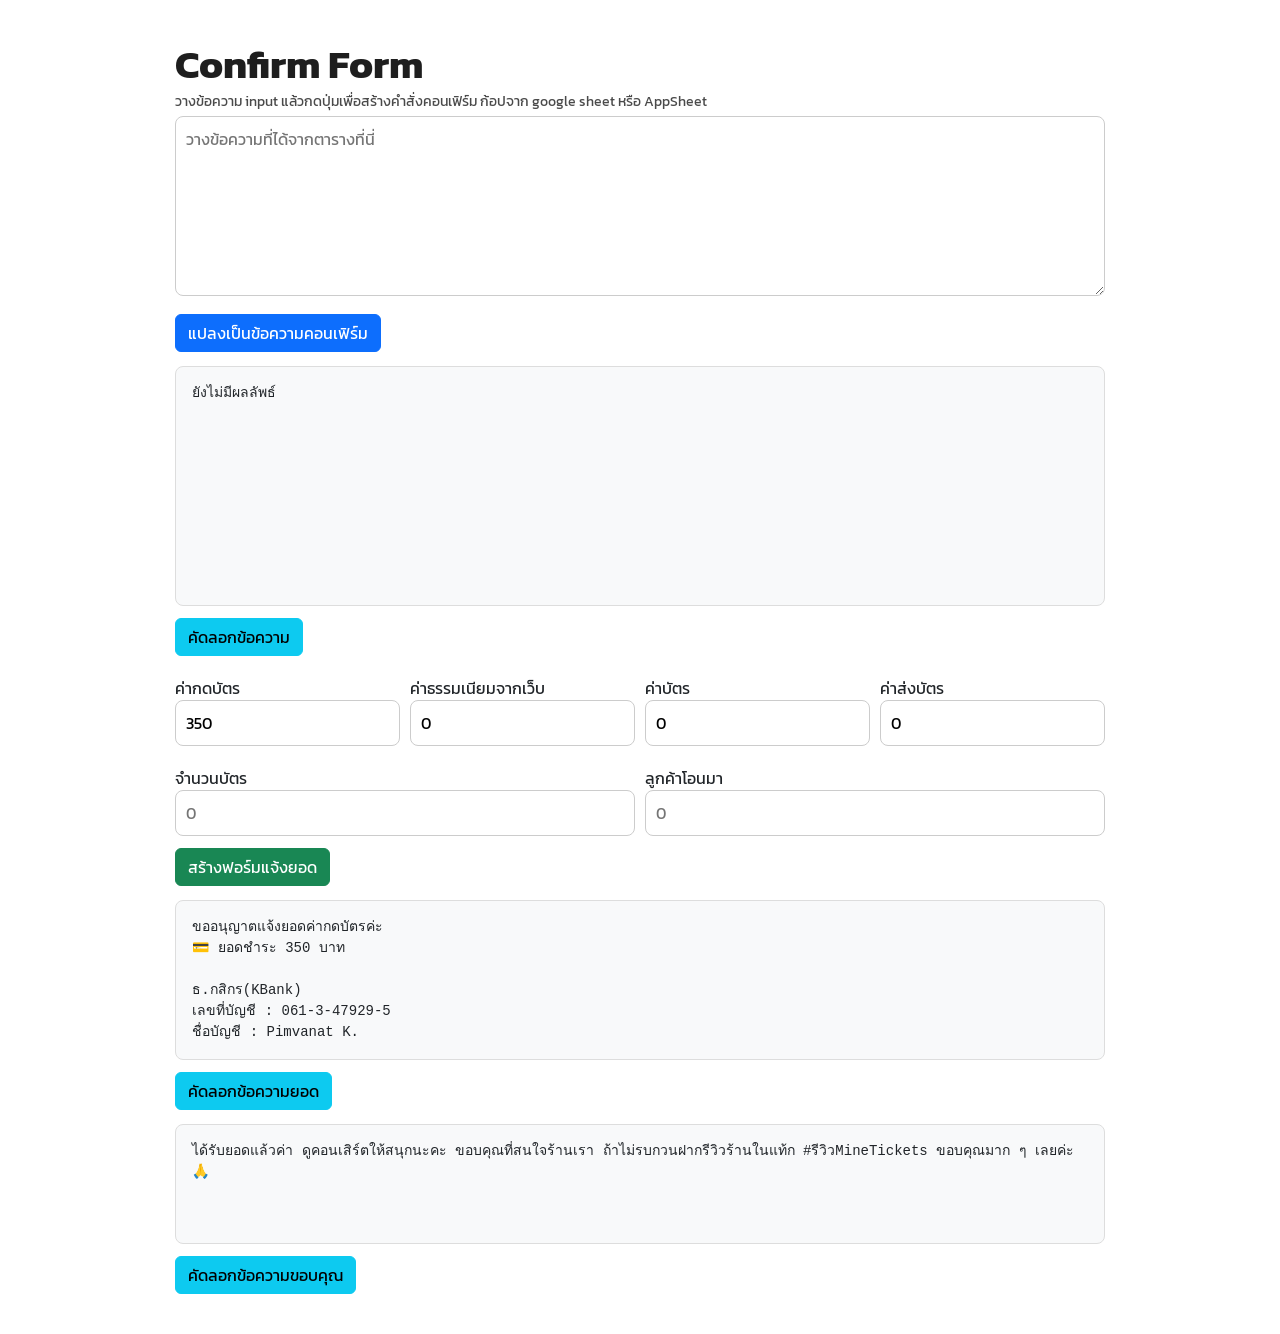
==== form.html @ 4c322112 "add cal price" ====
<!DOCTYPE html>
<html lang="en">
  <head>
    <meta charset="utf-8">
    <meta name="viewport" content="width=device-width, initial-scale=1, shrink-to-fit=no">
    <link href="https://fonts.googleapis.com/css2?family=Kanit:wght@100;200;300;400;500;600;700;800;900&display=swap" rel="stylesheet">
    <title>Confirm Form - Mine Tickets</title>
    <link href="vendor/bootstrap/css/bootstrap.min.css" rel="stylesheet">
    <link rel="stylesheet" href="assets/css/fontawesome.css">
    <link rel="stylesheet" href="assets/css/templatemo-scholar.css">
    <link rel="stylesheet" href="assets/css/owl.css">
    <link rel="stylesheet" href="assets/css/animate.css">
  </head>
  <body style="font-family:'Kanit',sans-serif;">
    <div class="container" style="padding: 40px 10px;">
      <div class="row justify-content-center">
        <div class="col-lg-10">
          <h1>Confirm Form</h1>
          <p>วางข้อความ input แล้วกดปุ่มเพื่อสร้างคำสั่งคอนเฟิร์ม ก้อปจาก google sheet หรือ AppSheet</p>
          <textarea id="comfirmInput" style="width:100%;min-height:180px;font-size:16px;padding:10px;border:1px solid #ccc;border-radius:8px;" placeholder="วางข้อความที่ได้จากตารางที่นี่"></textarea>
          <button id="comfirmParse" class="btn btn-primary" style="margin-top:12px;">แปลงเป็นข้อความคอนเฟิร์ม</button>
          <pre id="comfirmOutput" style="white-space:pre-wrap;background:#f8f9fa;border:1px solid #ddd;padding:16px;margin-top:14px;border-radius:8px;min-height:240px;">ยังไม่มีผลลัพธ์</pre>
          <button id="comfirmCopy" class="btn btn-info" style="margin-top:12px;">คัดลอกข้อความ</button>
          <span id="status"></span>
          <div style="display: flex; gap: 10px; align-items: center; margin-top: 20px;">
            <div style="flex: 1;">
              <label for="priceFee">ค่ากดบัตร</label>
              <input id="priceFee" type="number" style="width:100%;font-size:16px;padding:10px;border:1px solid #ccc;border-radius:8px;" placeholder="350">
            </div>
            <div style="flex: 1;">
              <label for="webFee">ค่าธรรมเนียมจากเว็บ</label>
              <input id="webFee" type="number" style="width:100%;font-size:16px;padding:10px;border:1px solid #ccc;border-radius:8px;" placeholder="156">
            </div>
            <div style="flex: 1;">
              <label for="ticketFee">ค่าบัตร</label>
              <input id="ticketFee" type="number" style="width:100%;font-size:16px;padding:10px;border:1px solid #ccc;border-radius:8px;" placeholder="0">
            </div>
            <div style="flex: 1;">
              <label for="shippingFee">ค่าส่งบัตร</label>
              <input id="shippingFee" type="number" style="width:100%;font-size:16px;padding:10px;border:1px solid #ccc;border-radius:8px;" placeholder="0">
            </div>
          </div>
          <div style="display: flex; gap: 10px; align-items: center; margin-top: 20px;">
            <div style="flex: 1;">
              <label for="ticketQty">จำนวนบัตร</label>
              <input id="ticketQty" type="number" style="width:100%;font-size:16px;padding:10px;border:1px solid #ccc;border-radius:8px;" placeholder="0">
            </div>
            <div style="flex: 1;">
              <label for="paidAmount">ลูกค้าโอนมา</label>
              <input id="paidAmount" type="number" style="width:100%;font-size:16px;padding:10px;border:1px solid #ccc;border-radius:8px;" placeholder="0">
            </div>
          </div>
          <button id="generateFeeForm" class="btn btn-success" style="margin-top:12px;">สร้างฟอร์มแจ้งยอด</button>
          <pre id="feeOutput" style="white-space:pre-wrap;background:#f8f9fa;border:1px solid #ddd;padding:16px;margin-top:14px;border-radius:8px;min-height:120px;">ยังไม่มีผลลัพธ์</pre>
          <button id="feeCopy" class="btn btn-info" style="margin-top:12px;">คัดลอกข้อความยอด</button>
          <span id="feeStatus"></span>
          <pre id="thankYou" style="white-space:pre-wrap;background:#f8f9fa;border:1px solid #ddd;padding:16px;margin-top:14px;border-radius:8px;min-height:120px;">ได้รับยอดแล้วค่า ดูคอนเสิร์ตให้สนุกนะคะ ขอบคุณที่สนใจร้านเรา ถ้าไม่รบกวนฝากรีวิวร้านในแท้ก #รีวิวMineTickets ขอบคุณมาก ๆ เลยค่ะ🙏</pre>
          <button id="thankYouCopy" class="btn btn-info" style="margin-top:12px;">คัดลอกข้อความขอบคุณ</button>
          <span id="thankYouStatus"></span>
    <script>
      function formatDateFromString(text) {
        const dt = new Date(text);
        if (!isNaN(dt)) {
          const day = ['Sun','Mon','Tue','Wed','Thu','Fri','Sat'][dt.getDay()];
          const mo = ['Jan','Feb','Mar','Apr','May','Jun','Jul','Aug','Sep','Oct','Nov','Dec'][dt.getMonth()];
          return `${day} ${dt.getDate()} ${mo} ${dt.getFullYear()}`;
        }
        const m = text.match(/(\d{1,2})\/(\d{1,2})\/(\d{4})/);
        if (m) {
          const d = new Date(`${m[3]}-${m[2].padStart(2,'0')}-${m[1].padStart(2,'0')}`);
          if (!isNaN(d)) {
            const day = ['Sun','Mon','Tue','Wed','Thu','Fri','Sat'][d.getDay()];
            const mo = ['Jan','Feb','Mar','Apr','May','Jun','Jul','Aug','Sep','Oct','Nov','Dec'][d.getMonth()];
            return `${day} ${d.getDate()} ${mo} ${d.getFullYear()}`;
          }
        }
        return text;
      }

    function formatNumber(num) {
        const clean = String(num).replace(/,/g, '');
        return Number(clean).toLocaleString('en-US');
    }

      function parseConfirmInput(raw) {
        let cols = raw.split('\t');
            let platform =  (cols[2] || '').trim();
            let eventName = (cols[0] || '').trim();
            let zone = (cols[4] || '').trim();
            let basePrice = (cols[5] || '').trim();
            let zone_s = (cols[6] || 'แจ้งได้เลยนะคะ').trim();
            let basePrice_s = (cols[7] || '').trim();
            let amount = Number((cols[8] || '').trim() || 0);
            let roundAt = (cols[9] || '').trim();
            let feePer = Number((cols[18] || '').replace(/[^0-9]/g, '') || 0);

        if (!raw.includes('\t') && raw.includes('\n')) {
        //   return parseAppSheetInput(raw);
            const lines = raw.split(/\r?\n/).map(l => l.trim()).filter(Boolean);
            const findLine = (match) => {
                const idx = lines.findIndex((l) => new RegExp(match, 'i').test(l));
                return idx >= 0 ? lines[idx + 1] : '';
            };
            platform = findLine('^Web Service$') || '';
            eventName = findLine('^Event$') || lines[0] || '';
            zone = findLine('โซน|Preferred Zone') || '';
            basePrice = (findLine('ราคาบัตร|Preferred Price') || '').replace(/[฿$,]/g, '').trim();
            zone_s = findLine('โซน|Reserved Zone') || '';
            basePrice_s = (findLine('ราคา(สำรอง)|Reserved Price') || '').replace(/[฿$,]/g, '').trim();
            amount = Number((findLine('QTY') || '').replace(/[^0-9]/g, '') || 0);
            roundAt = findLine('รอบวันที่|Round Date') || '';
            feePer = Number((findLine('Profit|Ticks') || '').replace(/[^0-9]/g, '') || 0);
        }

        const parsedRound = formatDateFromString(roundAt);
        const totalFee = feePer * amount;
        const cleanPrice = formatNumber(basePrice) || '-';
        const cleanPrice_s = basePrice_s&&(`(${formatNumber(basePrice_s)})`);
        
        if (platform == 'AllTicket') {
            return (`✨ คอนเฟิร์มงาน ${eventName}✨\n
🎪 รอบวันที่ : ${parsedRound}
🥇 โซนหลัก : ${zone} (${cleanPrice})
🥈 โซนสำรอง : ${zone_s} ${cleanPrice_s}
🎟️ จำนวนบัตร : ${amount} ใบ
💸 ค่ากด : ${feePer}x${amount} = ${totalFee} บาท\n
📌 ข้อมูลสำหรับกดบัตร (AllTicket)\nUsername : \nPassword : \nช่องทางการชำระเงิน : \n
💳 ช่องทางชำระเงิน: บัตรเครดิต, TrueMoney, Alipay, Wechat, Thai QR หรือ ชำระด้วยเงินสดที่ร้าน 7-Eleven) *กรณีชำระด้วยเงินสด ต้องชำระภายใน 30 นาที\n
📣 หมายเหตุ\n• กดบัตรได้แล้ว ทางร้านจะ DM แจ้งทันที 🎟️\n• ลูกค้าต้อง standby รอชำระเงินค่าบัตรในช่วงเวลาที่กด หากไม่สะดวกฝากทางร้านชำระได้ค่ะ
📍 เงื่อนไขปัจจุบัน: ไม่รับประกันบัตร + รับบัตรหน้าเคาน์เตอร์(หากต้องการเปลี่ยน แจ้งได้เลยนะคะ 💕)\n
🙏🏻 ขอบคุณมากค่ะ สอบถามเพิ่มเติมได้ตลอดนะคะ 😊`);
        }
        else if(platform == 'EventPop') {
            return (`✨ คอนเฟิร์มงาน ${eventName}✨\n
🎪 รอบวันที่ : ${parsedRound}
🥇 โซนหลัก : ${zone} (${cleanPrice})
🥈 โซนสำรอง : ${zone_s} ${cleanPrice_s}
🎟️ จำนวนบัตร : ${amount} ใบ
💸 ค่ากด : ${feePer}x${amount} = ${totalFee} บาท\n
📌 รายละเอียดที่ใช้กรอกบนบัตรแต่ละใบ\nชื่อ-นามสกุล :\nเบอร์โทร :\nอีเมลสำหรับรับ E-Ticket :\n
💳 ช่องทางชำระเงิน: Credit/Debit Card, AMEX, QR PromptPay, Alipay, WeChat Pay\n
📣 หมายเหตุ\n• งานนี้จะใช้ Account ร้านกดนะคะหากกดบัตรได้แล้วจะแจ้งทาง dm 
• ลูกค้ามีเวลาจ่ายเงินผ่าน QR Code PromptPay ประมาณ 15 นาที ทางร้านจะแคปรูปส่งไปให้ค่ะ
📍 เงื่อนไขปัจจุบัน: ไม่รับประกันบัตร + รับบัตรหน้าเคาน์เตอร์(หากต้องการเปลี่ยน แจ้งได้เลยนะคะ 💕)\n
🙏🏻 ขอบคุณมากค่ะ หากมีอะไรสงสัยถามได้ตลอดเลยนะคะ`)
        }
        else if (platform == 'ThaiTicket') {
            return (`✨ คอนเฟิร์มงาน ${eventName}✨\n
🎪 รอบวันที่ : ${parsedRound}
🥇 โซนหลัก : ${zone} (${cleanPrice})
🥈 โซนสำรอง : ${zone_s} ${cleanPrice_s}
🎟️ จำนวนบัตร : ${amount} ใบ
💸 ค่ากด : ${feePer}x${amount} = ${totalFee} บาท\n
📌 ข้อมูลสำหรับกดบัตร (Thaiticketmajor)\nUsername : \nPassword : \nช่องทางการชำระเงิน : \n
💳 ช่องทางชำระเงิน: บัตรเครดิต, บัตรเดบิต, True Money Wallet, Shopee Pay, Alipay, Wechat pay, KPay Plus, QR Promtpay จะมี processing fee 3%
📣 หมายเหตุ\n• กดบัตรได้แล้ว ทางร้านจะ DM แจ้งทันที 🎟️\n• ลูกค้าต้อง standby รอชำระเงินค่าบัตรในช่วงเวลาที่กด หากไม่สะดวกฝากทางร้านชำระได้ค่ะ
📍 เงื่อนไขปัจจุบัน: ไม่รับประกันบัตร + รับบัตรหน้าเคาน์เตอร์(หากต้องการเปลี่ยน แจ้งได้เลยนะคะ 💕)\n
🙏🏻 ขอบคุณมากค่ะ สอบถามเพิ่มเติมได้ตลอดนะคะ 😊`);
        } else {
            return (`✨ คอนเฟิร์มงาน ${eventName}✨\n
🎪 รอบวันที่ : ${parsedRound}
🥇 โซนหลัก : ${zone} (${cleanPrice})
🥈 โซนสำรอง : ${zone_s} ${cleanPrice_s}
🎟️ จำนวนบัตร : ${amount} ใบ
💸 ค่ากด : ${feePer}x${amount} = ${totalFee} บาท\n
📌 ข้อมูลสำหรับกดบัตร (${platform})\nUsername : \nPassword : \nช่องทางการชำระเงิน : \n
💳 ช่องทางชำระเงิน: 
📣 หมายเหตุ\n• กดบัตรได้แล้ว ทางร้านจะ DM แจ้งทันที 🎟️\n• ลูกค้าต้อง standby รอชำระเงินค่าบัตรในช่วงเวลาที่กด หากไม่สะดวกฝากทางร้านชำระได้ค่ะ
📍 เงื่อนไขปัจจุบัน: ไม่รับประกันบัตร + รับบัตรหน้าเคาน์เตอร์(หากต้องการเปลี่ยน แจ้งได้เลยนะคะ 💕)\n
🙏🏻 ขอบคุณมากค่ะ สอบถามเพิ่มเติมได้ตลอดนะคะ 😊`);
        }
      }


      document.addEventListener('DOMContentLoaded', function() {
        const input = document.getElementById('comfirmInput');
        const output = document.getElementById('comfirmOutput');
        const button = document.getElementById('comfirmParse');
        button.addEventListener('click', function() {
          if (!input.value) {
            output.textContent = 'กรุณาวางข้อความในช่องก่อน';
            return;
          }
          output.textContent = parseConfirmInput((input.value).trim());
        });

        document.getElementById('comfirmCopy').addEventListener('click', async () => {
            const text = document.getElementById('comfirmOutput').textContent;
            const status = document.getElementById('status');

            try {
                await navigator.clipboard.writeText(text);
                status.textContent = 'Copied!';
                
                setTimeout(() => status.textContent = '', 1500);
            } catch (err) {
                status.textContent = 'Failed to copy';
            }
        });

        document.getElementById('generateFeeForm').addEventListener('click', () => {
            const priceFee = Number(document.getElementById("priceFee").value) || 0;
            const webFee = Number(document.getElementById("webFee").value) || 0;
            const ticketFee = Number(document.getElementById("ticketFee").value) || 0;
            const shippingFee = Number(document.getElementById("shippingFee").value) || 0;

            const qty = Number(document.getElementById("ticketQty").value) || 1;
            const paid = Number(document.getElementById("paidAmount").value) || 0;

            let parts = [];
            let labels = [];

            if (priceFee > 0) {
                parts.push(priceFee);
                labels.push("ค่ากดบัตร");
            }
            if (webFee > 0) {
                parts.push(webFee);
                labels.push("ค่าธรรมเนียมจากเว็บ");
            }
            if (ticketFee > 0) {
                parts.push({ price: ticketFee, qty: qty });
                labels.push("ค่าบัตร");
            }
            if (shippingFee > 0) {
                parts.push(shippingFee);
                labels.push("ค่าส่งบัตร");
            }

            // รวมยอด
            let total = 0;
            let displayParts = [];

            parts.forEach(p => {
                if (typeof p === "number") {
                    total += p;
                    displayParts.push(formatNumber(p));
                } else {
                    const subtotal = p.price * p.qty;
                    total += subtotal;
                    displayParts.push(`(${formatNumber(p.price)} × ${p.qty})`);
                }
            });

            // label
            let labelText = "";
            if (labels.length === 1) {
                labelText = labels[0];
            } else if (labels.length > 1) {
                labelText = labels.join(", ").replace(/, ([^,]*)$/, " และ$1");
            }

            let text = "";

            // 🔥 กรณีมีเงินโอน → สรุปแบบเต็ม
            if (paid > 0) {
                const refund = paid - total;

                text = `ขออนุญาตสรุปยอด${labelText}นะคะ\n💳 ยอดชำระ: ${displayParts.join(" + ")} = ${formatNumber(total)} บาท\n💰 ลูกค้าโอนล่วงหน้า: ${formatNumber(paid)} บาท`;

                if (refund > 0) {
                text += `\n🔁 คืนเงินส่วนต่าง: ${formatNumber(refund)} บาท\nรบกวนแจ้งเลขที่บัญชีเพื่อโอนเงินคืนได้เลยค่ะ 🙏`;
                } else if (refund < 0) {
                text += `\n⚠️ ยอดคงเหลือที่ต้องชำระเพิ่ม: ${formatNumber(Math.abs(refund))} บาท`;
                }

            } else {
                // 🔥 กรณีปกติ
                let summaryText = "";
                if (displayParts.length === 1) {
                summaryText = `${formatNumber(total)} บาท`;
                } else {
                summaryText = `${displayParts.join(" + ")} = ${formatNumber(total)} บาท`;
                }

                text = `ขออนุญาตแจ้งยอด${labelText}ค่ะ\n💳 ยอดชำระ ${summaryText}`;
            }

            text+= `\n\nธ.กสิกร(KBank)\nเลขที่บัญชี : 061-3-47929-5\nชื่อบัญชี : Pimvanat K.`

            // const output = `ขออนุญาตแจ้งยอด${labelText}ค่ะ\nยอดชำระ ${summaryText}\n\nธ.กสิกร(KBank)\nเลขที่บัญชี : 061-3-47929-5\nชื่อบัญชี : Pimvanat K.`;
            document.getElementById('feeOutput').textContent = text;
        });

        document.getElementById('feeCopy').addEventListener('click', async () => {
            const text = document.getElementById('feeOutput').textContent;
            const status = document.getElementById('feeStatus');

            try {
                await navigator.clipboard.writeText(text);
                status.textContent = 'Copied!';
                
                setTimeout(() => status.textContent = '', 1500);
            } catch (err) {
                status.textContent = 'Failed to copy';
            }
        });

        // Set sample values
        document.getElementById('priceFee').value = '350';
        document.getElementById('webFee').value = '0';
        document.getElementById('ticketFee').value = '0';
        document.getElementById('shippingFee').value = '0';
        // Auto generate on load
        document.getElementById('generateFeeForm').click();

        document.getElementById('thankYouCopy').addEventListener('click', async () => {
            const text = document.getElementById('thankYou').textContent;
            const status = document.getElementById('thankYouStatus');

            try {
                await navigator.clipboard.writeText(text);
                status.textContent = 'Copied!';
                
                setTimeout(() => status.textContent = '', 1500);
            } catch (err) {
                status.textContent = 'Failed to copy';
            }
        });
      });
    </script>
  </body>
</html>
---- assets/css/templatemo-scholar.css ----
/* 

TemplateMo 586 Scholar

https://templatemo.com/tm-586-scholar

*/

/* ---------------------------------------------
Table of contents
------------------------------------------------
01. font & reset css
02. reset
03. global styles
04. header
05. banner
06. features
07. testimonials
08. contact
09. footer

--------------------------------------------- */
/* 
---------------------------------------------
font & reset css
--------------------------------------------- 
*/
@import url("https://fonts.googleapis.com/css2?family=Kanit:wght@100;200;300;400;500;600;700;800;900");
/* 
---------------------------------------------
reset
--------------------------------------------- 
*/
html, body, div, span, applet, object, iframe, h1, h2, h3, h4, h5, h6, p, blockquote, div
pre, a, abbr, acronym, address, big, cite, code, del, dfn, em, font, img, ins, kbd, q,
s, samp, small, strike, strong, sub, sup, tt, var, b, u, i, center, dl, dt, dd, ol, ul, li,
figure, header, nav, section, article, aside, footer, figcaption {
  margin: 0;
  padding: 0;
  border: 0;
  outline: 0;
}

.clearfix:after {
  content: ".";
  display: block;
  clear: both;
  visibility: hidden;
  line-height: 0;
  height: 0;
}

.clearfix {
  display: inline-block;
}

html[xmlns] .clearfix {
  display: block;
}

* html .clearfix {
  height: 1%;
}

ul, li {
  padding: 0;
  margin: 0;
  list-style: none;
}

header, nav, section, article, aside, footer, hgroup {
  display: block;
}

* {
  box-sizing: border-box;
}

html, body {
  font-family: 'Kanit', sans-serif;
  -ms-text-size-adjust: 100%;
  -webkit-font-smoothing: antialiased;
  -moz-osx-font-smoothing: grayscale;
}

a {
  text-decoration: none !important;
}

h1, h2, h3, h4, h5, h6 {
  color: #1e1e1e;
  margin-top: 0px;
  margin-bottom: 0px;
  font-weight: 700;
}

ul {
  margin-bottom: 0px;
}

p {
  font-size: 14px;
  line-height: 28px;
  color: #4a4a4a;
}

img {
  width: 100%;
  overflow: hidden;
}

/* 
---------------------------------------------
Global Styles
--------------------------------------------- 
*/
html,
body {
  font-family: 'Kanit', sans-serif;
}

::selection {
  background: #7a6ad8;
  color: #fff;
}

::-moz-selection {
  background: #7a6ad8;
  color: #fff;
}

.section {
  padding-top: 30px;
  margin-top: 120px;
}

.section-heading {
  margin-bottom: 60px;
}

.section-heading h2 {
  font-size: 36px;
  font-weight: 600;
  text-transform: capitalize;
  margin: 20px 0;
  line-height: 44px;
}

.section-heading h2 em {
  color: #7a6ad8;
  font-style: normal;
}

.section-heading h6 {
  color: #7a6ad8;
  font-size: 14px;
  text-transform: uppercase;
  font-weight: 600;
}

.main-button a {
  display: inline-block;
  background-color: #fff;
  color: #7a6ad8;
  font-size: 14px;
  font-weight: 500;
  height: 40px;
  line-height: 40px;
  padding: 0px 25px;
  border-radius: 20px;
  transition: all .3s;
}

.main-button a:hover {
  background-color: #7a6ad8;
  color: #fff;
}

/* 
---------------------------------------------
Pre-loader Style
--------------------------------------------- 
*/

.js-preloader {
  position: fixed;
  top: 0;
  left: 0;
  right: 0;
  bottom: 0;
  background-color: rgba(0,0,0,0.99);
  display: -webkit-box;
  display: flex;
  -webkit-box-align: center;
  align-items: center;
  -webkit-box-pack: center;
  justify-content: center;
  opacity: 1;
  visibility: visible;
  z-index: 9999;
  -webkit-transition: opacity 0.25s ease;
  transition: opacity 0.25s ease;
}

.js-preloader.loaded {
  opacity: 0;
  visibility: hidden;
  pointer-events: none;
}

@-webkit-keyframes dot {
  50% {
      -webkit-transform: translateX(96px);
      transform: translateX(96px);
  }
}

@keyframes dot {
  50% {
      -webkit-transform: translateX(96px);
      transform: translateX(96px);
  }
}

@-webkit-keyframes dots {
  50% {
      -webkit-transform: translateX(-31px);
      transform: translateX(-31px);
  }
}

@keyframes dots {
  50% {
      -webkit-transform: translateX(-31px);
      transform: translateX(-31px);
  }
}

.preloader-inner {
  position: relative;
  width: 142px;
  height: 40px;
  background: transparent;
}

.preloader-inner .dot {
  position: absolute;
  width: 16px;
  height: 16px;
  top: 12px;
  left: 15px;
  background: #7a6ad8;
  border-radius: 50%;
  -webkit-transform: translateX(0);
  transform: translateX(0);
  -webkit-animation: dot 2.8s infinite;
  animation: dot 2.8s infinite;
}

.preloader-inner .dots {
  -webkit-transform: translateX(0);
  transform: translateX(0);
  margin-top: 12px;
  margin-left: 31px;
  -webkit-animation: dots 2.8s infinite;
  animation: dots 2.8s infinite;
}

.preloader-inner .dots span {
  display: block;
  float: left;
  width: 16px;
  height: 16px;
  margin-left: 16px;
  background: #7a6ad8;
  border-radius: 50%;
}



/* 
---------------------------------------------
Header Style
--------------------------------------------- 
*/

.background-header {
  background-color: #7a6ad8 !important;
  border-radius: 0px 0px 25px 25px;
  height: 80px!important;
  position: fixed!important;
  top: 0!important;
  left: 0;
  right: 0;
  box-shadow: 0px 0px 10px rgba(0,0,0,0.15)!important;
  -webkit-transition: all .5s ease 0s;
  -moz-transition: all .5s ease 0s;
  -o-transition: all .5s ease 0s;
  transition: all .5s ease 0s;
}

.header-area {
  position: absolute;
  background-color: transparent;
  top: 40px;
  left: 0;
  right: 0;
  z-index: 100;
  -webkit-transition: all .5s ease 0s;
  -moz-transition: all .5s ease 0s;
  -o-transition: all .5s ease 0s;
  transition: all .5s ease 0s;
}

.header-area .main-nav {
  background: transparent;
  display: flex
}

.header-area .main-nav .logo {
  -webkit-transition: all 0.3s ease 0s;
  -moz-transition: all 0.3s ease 0s;
  -o-transition: all 0.3s ease 0s;
  transition: all 0.3s ease 0s;
  display: inline-block;
}

.header-area .main-nav .logo h1 {
  font-size: 36px;
  text-transform: uppercase;
  color: #fff;
  font-weight: 600;
  margin-right: 20px;
  padding-right: 20px;
  border-right: 1px solid rgba(250, 250, 250, 0.3);
}

.background-header .main-nav .logo,
.background-header .main-nav #search {
  margin-top: 18px;
}

.header-area .main-nav #search {
  position: relative;
}

.header-area .main-nav #search input {
  background-color: rgba(255, 255, 255, 0.10);
  height: 44px;
  width: 250px;
  border-radius: 23px;
  border: none;
  color: #fff;
  font-size: 14px;
  font-weight: 300;
  padding: 0px 20px 0px;
}

.header-area .main-nav #search input::placeholder {
  color: rgba(250, 250, 250, 0.75);
}

.header-area .main-nav #search i {
  position: absolute;
  color: #fff;
  right: 20px;
  top: 15px;
  font-size: 16px;
}

.header-area .main-nav ul.nav {
  border-radius: 0px 0px 25px 25px;
  /* flex-basis: 100%; */
  margin-right: 0px;
  justify-content: right;
  -webkit-transition: all 0.3s ease 0s;
  -moz-transition: all 0.3s ease 0s;
  -o-transition: all 0.3s ease 0s;
  transition: all 0.3s ease 0s;
  position: relative;
  z-index: 999;
}

.header-area .main-nav .nav li:last-child {
  padding-right: 0px;
}

.header-area .main-nav .nav li {
  padding-left: 5px;
  padding-right: 5px;
  height: 40px;
  line-height: 40px;
}

.header-area .main-nav .nav li a {
  display: block;
  padding-left: 20px;
  padding-right: 20px;
  border-radius: 20px;
  font-weight: 300;
  font-size: 14px;
  height: 40px;
  line-height: 40px;
  text-transform: capitalize;
  color: #fff;
  -webkit-transition: all 0.4s ease 0s;
  -moz-transition: all 0.4s ease 0s;
  -o-transition: all 0.4s ease 0s;
  transition: all 0.4s ease 0s;
  border: transparent;
  letter-spacing: .25px;
}

.background-header .main-nav .nav {margin-top: 20px;}

.background-header .main-nav .nav li {
  height: 80px;
  line-height: 80px;
}

.header-area .main-nav .nav li:hover a {
  opacity: 0.8;
}
.header-area .main-nav .nav li a.active {
  color: #fff;
  background-color: rgba(255, 255, 255, 0.10);
  opacity: 1;
}

.background-header .main-nav .nav li:hover a {
  opacity: 0.8;
}
.background-header .main-nav .nav li a.active {
  color: #fff;
  background-color: rgba(255, 255, 255, 0.10);
  opacity: 1;
}

.header-area .main-nav .menu-trigger {
  cursor: pointer;
  position: absolute;
  top: 33px;
  width: 32px;
  height: 40px;
  text-indent: -9999em;
  z-index: 99;
  right: 20px;
  display: none;
}

.background-header .main-nav .menu-trigger {
  top: 20px;
}

.header-area .main-nav .menu-trigger span,
.header-area .main-nav .menu-trigger span:before,
.header-area .main-nav .menu-trigger span:after {
  -moz-transition: all 0.4s;
  -o-transition: all 0.4s;
  -webkit-transition: all 0.4s;
  transition: all 0.4s;
  background-color: #fff;
  display: block;
  position: absolute;
  width: 30px;
  height: 2px;
  left: 0;
}

.header-area .main-nav .menu-trigger span:before,
.header-area .main-nav .menu-trigger span:after {
  -moz-transition: all 0.4s;
  -o-transition: all 0.4s;
  -webkit-transition: all 0.4s;
  transition: all 0.4s;
  background-color: #fff;
  display: block;
  position: absolute;
  width: 30px;
  height: 2px;
  left: 0;
  width: 75%;
}

.header-area .main-nav .menu-trigger span:before,
.header-area .main-nav .menu-trigger span:after {
  content: "";
}

.header-area .main-nav .menu-trigger span {
  top: 16px;
}

.header-area .main-nav .menu-trigger span:before {
  -moz-transform-origin: 33% 100%;
  -ms-transform-origin: 33% 100%;
  -webkit-transform-origin: 33% 100%;
  transform-origin: 33% 100%;
  top: -10px;
  z-index: 10;
}

.header-area .main-nav .menu-trigger span:after {
  -moz-transform-origin: 33% 0;
  -ms-transform-origin: 33% 0;
  -webkit-transform-origin: 33% 0;
  transform-origin: 33% 0;
  top: 10px;
}

.header-area .main-nav .menu-trigger.active span,
.header-area .main-nav .menu-trigger.active span:before,
.header-area .main-nav .menu-trigger.active span:after {
  background-color: transparent;
  width: 100%;
}

.header-area .main-nav .menu-trigger.active span:before {
  -moz-transform: translateY(6px) translateX(1px) rotate(45deg);
  -ms-transform: translateY(6px) translateX(1px) rotate(45deg);
  -webkit-transform: translateY(6px) translateX(1px) rotate(45deg);
  transform: translateY(6px) translateX(1px) rotate(45deg);
  background-color: #fff;
}

.background-header .main-nav .menu-trigger.active span:before {
  background-color: #fff;
}

.header-area .main-nav .menu-trigger.active span:after {
  -moz-transform: translateY(-6px) translateX(1px) rotate(-45deg);
  -ms-transform: translateY(-6px) translateX(1px) rotate(-45deg);
  -webkit-transform: translateY(-6px) translateX(1px) rotate(-45deg);
  transform: translateY(-6px) translateX(1px) rotate(-45deg);
  background-color: #fff;
}

.background-header .main-nav .menu-trigger.active span:after {
  background-color: #fff;
}

.header-area.header-sticky .nav li a.active {
  color: #fff;
}

.visible{
  display:inline !important;
}

@media (max-width: 1200px) {
  .header-area .main-nav .nav li {
    padding-left: 2px;
    padding-right: 2px;
  }
  .header-area .main-nav .nav li a {
    padding-left: 10px;
    padding-right: 10px;
  }

}

@media (max-width: 767px) {
  .background-header .main-nav .nav,
  .header-area .main-nav .nav {
    background-color: #f1f0fe;
  }
  .background-header .main-nav .nav li a,
  .header-area .main-nav .nav li a {
    line-height: 50px;
    height: 50px;
    font-weight: 400;
    color: #1e1e1e;
    background-color: #f1f0fe;
     border-radius: 0px 0px 25px 25px;
  }
  .background-header .main-nav .nav li,
  .header-area .main-nav .nav li {
    border-top: 1px solid #ddd;
    background-color: #f1f0fe;
    height: 50px;
    border-radius: 0px 0px 25px 25px;
  }
  .background-header .main-nav .nav li:last-child,
  .header-area .main-nav .nav li:last-child {
    border-radius: 0px 0px 25px 25px;
  }
  .header-area .main-nav .nav {
    height: auto;
    flex-basis: 100%;
  }
  .header-area .main-nav .logo {
    position: absolute;
    left: 30px;
    top: 0px;
  }
  .background-header .main-nav .logo {
    top: 0px;
  }
  .background-header .main-nav .border-button {
    top: 0px !important;
  }
  .header-area .main-nav .border-button {
    position: absolute;
    top: 15px;
    right: 70px;
  }
  .header-area.header-sticky .nav li a:hover,
  .header-area.header-sticky .nav li a.active {
    color: #7a6ad8!important;
    opacity: 1;
  }
  .header-area.header-sticky .nav li.search-icon a {
    width: 100%;
  }
  .header-area {
    background-color: transparent;
    padding: 0px 15px;
    height: 80px;
    box-shadow: none;
    text-align: center;
  }
  .header-area .container {
    padding: 0px;
  }
  .header-area .logo {
    margin-left: 0px;
    margin-top: 30px;
  }
  .header-area .menu-trigger {
    display: block !important;
  }
  .header-area .main-nav {
    overflow: hidden;
  }
  .header-area .main-nav .nav {
    float: none;
    width: 100%;
    display: none;
    -webkit-transition: all 0s ease 0s;
    -moz-transition: all 0s ease 0s;
    -o-transition: all 0s ease 0s;
    transition: all 0s ease 0s;
    margin-left: 0px;
  }
  .header-area .main-nav .nav li:first-child {
    border-top: 1px solid #eee;
  }
  .header-area.header-sticky .nav {
    margin-top: 100px !important;
  }
  .background-header.header-sticky .nav {
    margin-top: 80px !important;
  }
  .header-area .main-nav .nav li {
    width: 100%;
    background: #fff;
    padding-left: 0px !important;
    padding-right: 0px !important;
  }
  
}

/* 
---------------------------------------------
Banner Style
--------------------------------------------- 
*/

.main-banner {
  background-image: url(../images/banner-bg.jpg);
  background-position: right bottom;
  background-repeat: no-repeat;
  background-size: cover;
  padding: 170px 0px 120px 0px;
  text-align: center;
}

.main-banner .item-1 {
  /* background-image: url(../images/banner-item-01.jpg); */
  border: solid 1px #ddd;
  border-radius: 50%!important;
}

.main-banner .item-2 {
  background-image: url(../images/banner-item-02.jpg);
}

.main-banner .item-3 {
  background-image: url(../images/banner-item-03.jpg);
}

.main-banner .item {
  background-repeat: no-repeat;
  background-position: center center;
  background-size: cover;
  border-radius: 25px;
  padding: 100px 100px;
  margin-left: 130px;
}

.main-banner .item span.category {
  background-color: #7a6ad8;
  color: #fff;
  font-size: 14px;
  text-transform: uppercase;
  padding: 5px 15px;
  border-radius: 20px;
  display: inline-block;
  margin-bottom: 50px;
}

.main-banner .item h2 {
  font-size: 48px;
  font-weight: 700;
  color: #fff;
  line-height: 70px;
  /* width: 60%; */
  margin-bottom: 30px;
}

.main-banner .item h6 {
  font-size: 20px;
  font-weight: 700;
  color: #fff;
  line-height: 30px;
  /* width: 60%; */
  margin-top: 2rem;
  margin-bottom: 10px;
}

.main-banner .item p {
  font-size: 16px;
  line-height: 30px;
  color: #fff;
  /* width: 65%; */
}

.main-banner .item .linebuttons {
  width: 120px; 
  margin: auto;
  padding-top: 1rem;
}

.main-banner .item .buttons {
  /* display: flex; */
  margin-top: 50px;
}

.main-banner .item .buttons .main-button {
  margin-bottom: 30px;
}

.main-banner .item .buttons .main-button a {
  font-size: 24px;
  color: #7a6ad8;
  background-color: #fff;
  display: inline-block;
  height: 50px;
  line-height: 50px;
  padding: 0px 25px;
  border-radius: 25px;
  font-weight: 500;
}

.main-banner .item .buttons .icon-button i {
  color: #7a6ad8;
  background-color: #fff;
  display: inline-block;
  height: 50px;
  width: 50px;
  text-align: center;
  line-height: 50px;
  border-radius: 50%;
  margin-right: 10px;
  font-size: 16px;
}

.main-banner .item .buttons .icon-button a {
  color: #fff;
  font-size: 14px;
  font-weight: 500;
}

.main-banner .owl-nav {
  position: absolute;
  max-width: 1320px;
  bottom: 23px;
  left: 0;
  text-align: right;
}

.main-banner .owl-nav .owl-prev i,
.main-banner .owl-nav .owl-next i {
  width: 50px;
  height: 50px;
  line-height: 50px;
  font-size: 24px;
  display: inline-block;
  color: #fff;
  background-color: rgba(255, 255, 255, 0.2);
  border-radius: 50%;
  opacity: 1;
  transition: all .3s;
}

.main-banner .owl-nav .owl-prev i {
  position: absolute;
  bottom: 65px;
}

.main-banner .owl-nav .owl-prev i:hover,
.main-banner .owl-nav .owl-next i:hover {
  opacity: 1;
  background-color: rgba(255, 255, 255, 0.5);
}


/* 
---------------------------------------------
Services Style
--------------------------------------------- 
*/

.services .service-item:hover .icon img {
  margin-top: -10px;
}

.services .service-item {
  position: relative;
  margin-top: 95px;
}

.services .service-item .icon {
  width: 190px;
  height: 190px;
  display: inline-block;
  text-align: center;
  line-height: 190px;
  background-color: #7a6ad8;
  border-radius: 50%;
  position: absolute;
  right: 0;
  top: -95px;
}

.services .service-item .icon img {
  max-width: 86px;
  transition: all .2s;
}

.services .service-item .main-content {
  border-radius: 25px;
  padding: 80px 30px 50px 30px;
  background-color: #f1f0fe;
  margin-bottom: 30px;
  margin-right: 80px;
  transition: all .4s;
}

.services .service-item h4 {
  font-size: 22px;
  font-weight: 600;
  margin-bottom: 15px;
  line-height: 30px;
  transition: all .4s;
}

.services .service-item p {
  color: #4a4a4a;
  margin-bottom: 25px;
}

/* 
---------------------------------------------
About Style
--------------------------------------------- 
*/

.about-us {
  position: relative;
  padding: 0px;
  margin-top: 130px;
}

.about-us:before {
  position: absolute;
  top: 0;
  bottom: 0;
  right: 0;
  z-index: -1;
  width: 84%;
  height: 100%;
  background-color: #f1f0fe;
  content: '';
  border-top-left-radius: 500px;
  border-bottom-left-radius: 500px;
}

.accordion {
  margin-top: -40px;
  margin-bottom: -40px;
  background-color: #7a6ad8;
  border-radius: 40px;
  padding: 80px 50px 50px 50px;
}

.accordion-item {
  background-color: #fff;
  border-radius: 40px !important;
  margin-bottom: 30px;
  border: none;
}

.accordion-item .accordion-button {
  outline: none;
  box-shadow: none;
  border-radius: 40px !important;
}

.accordion-button:not(.collapsed) {
  color: #7a6ad8;
  background-color: #fff;
}

h2.accordion-header button {
  padding: 15px 25px;
  font-family: 'Kanit';
  font-size: 18px;
  font-weight: 600;
}

.accordion-button::after {
  font-size: 18px;
  font-weight: 500;
  background-image: none;
  content: '+';
  width: 30px;
  height: 30px;
  display: inline-block;
  text-align: center;
  line-height: 30px;
  border-radius: 50%;
  background-color: #7a6ad8;
  color: #fff;
}

.accordion-button:not(.collapsed)::after {
  background-image: none;
  line-height: 32px;
  content: '-';
}

.accordion-body {
  padding: 0px 25px 30px 25px;
  font-size: 16px;
  line-height: 28px;
  color: #4a4a4a;
}

.about-us .section-heading {
  margin-left: 60px;
  margin-bottom: 0px;
}

.about-us .section-heading .main-button {
  margin-top: 50px;
}


/* 
---------------------------------------------
Courses Style
--------------------------------------------- 
*/

.courses {
  margin-top: 160px;
}

.event_filter {
  text-align: center;
}

.event_filter {
  background-color: #f1f0fe;
  border-radius: 50px;
  padding: 15px 40px;
  list-style: none;
  margin: 0 auto 70px;
  max-width: max-content;
}

.event_filter li {
  display: inline-block;
  margin: 0px 20px;
}

.event_filter li a {
  font-size: 14px;
  font-weight: 500;
  color: #1e1e1e;
  transition: all .3s;
}

.event_filter li

.event_filter li a.is_active,
.event_filter li a:hover {
  color: #7a6ad8;
}

.events_item .thumb {
  position: relative;
  border-radius: 25px;
  overflow: hidden;
}

.events_item .thumb img {
  margin-bottom: -5px;
}

.events_item .thumb span.category {
  position: absolute;
  left: 30px;
  top: 30px;
  font-size: 14px;
  text-transform: uppercase;
  color: #7a6ad8;
  background-color: rgba(250, 250, 250, 0.95);
  padding: 8px 20px;
  border-radius: 25px;
  font-weight: 500;
  display: inline-block;
}

.events_item .thumb span.price {
  position: absolute;
  right: -30px;
  top: -50px;
  background-color: rgba(122, 106, 216, 0.95);
  width: 130px;
  height: 130px;
  border-radius: 50%;
  display: inline-block;
  transition: all .3s;
}

.events_item .thumb span.price h6 {
  margin-top: 72px;
  margin-left: 22px;
  font-size: 28px;
  text-transform: uppercase;
  color: #fff;
  font-weight: 700;
}

.events_item .thumb span.price em {
  font-size: 18px;
  font-weight: 500;
  font-style: normal;
  vertical-align: top;
}

.events_item {
  background-color: #f1f0fe;
  border-radius: 25px;
  margin-bottom: 30px;
  position: relative;
  justify-content: center;
  align-items: center;
} 

.events_item .down-content {
  padding: 20px 30px 25px 30px;
}

.events_item .down-content span.author {
  color: #7a6ad8;
  font-size: 15px;
  display: inline-block;
  margin-bottom: 6px;
}

.events_item .down-content h4 {
  font-size: 22px;
  font-weight: 600;
  transition: all .3s;
}

.events_item:hover .down-content h4 {
  color: #7a6ad8;
}

.events_item:hover .thumb span.price {
  transform: scale(1.2);
}


/* 
---------------------------------------------
Facts Style
--------------------------------------------- 
*/

.fun-facts {
  position: relative;
  padding: 120px 0px 80px 0px;
  overflow: hidden;
}

.fun-facts:before {
  position: absolute;
  top: 0;
  bottom: 0;
  left: 0;
  z-index: -1;
  width: 95%;
  height: 100%;
  background-color: #7a6ad8;
  content: '';
  border-top-right-radius: 500px;
  border-bottom-right-radius: 500px;
}

.fun-facts:after {
  background: url(../images/contact-dec-01.png);
  position: absolute;
  left: 15%;
  opacity: 0.5;
  top: 0;
  width: 318px;
  height: 119px;
  content: '';
  z-index: 2;
}

.fun-facts .counter {
  text-align: center;
  margin-bottom: 40px;
}

.fun-facts h2 {
  color: #fff;
  font-size: 48px;
  font-weight: 700;
}

.fun-facts h2::after {
  content: '+';
  margin-left: 5px;
}

.fun-facts p {
  color: #fff;
  font-size: 15px;
  font-weight: 500;
  margin-top: 15px;
}


/* 
---------------------------------------------
Team Style
--------------------------------------------- 
*/

.team {
  margin-top: 100px;
    padding-top: 140px;
}

.team-member {
  position: relative;
}

.team-member:hover img {
  top: -120px;
}

.team-member img {
  max-width: 220px;
  border-radius: 50%;
  position: absolute;
  top: -110px;
  left: 50%;
  transform: translateX(-110px);
  transition: all .3s;
}

.team-member .main-content {
  border-radius: 25px;
  padding: 140px 30px 40px 30px;
  background-color: #f1f0fe;
  text-align: center;
}

.team-member .main-content span.category {
  color: #7a6ad8;
  font-size: 15px;
}

.team-member .main-content h4 {
  font-size: 22px;
  font-weight: 600;
  margin-top: 8px;
  margin-bottom: 15px;
}

.team-member .main-content ul li {
  display: inline-block;
  margin: 0px 2px;
}

.team-member .main-content ul li a {
  background-color: #fff;
  color: #7a6ad8;
  display: inline-block;
  text-align: center;
  line-height: 40px;
  font-size: 18px;
  width: 40px;
  height: 40px;
  border-radius: 50%;
  transition: all .3s;
}

.team-member .main-content ul li a:hover {
  background-color: #7a6ad8;
  color: #fff;
}


/* 
---------------------------------------------
Testimonials Style
--------------------------------------------- 
*/

.testimonials {
  position: relative;
  padding: 80px 0px;
  margin-top: 150px;
}

.testimonials:before {
  position: absolute;
  top: 0;
  bottom: 0;
  right: 0;
  z-index: -1;
  width: 65%;
  height: 100%;
  background-color: #f1f0fe;
  content: '';
  border-top-left-radius: 500px;
  border-bottom-left-radius: 500px;
}

.testimonials .section-heading {
  margin-bottom: 0px;
  margin-left: 60px;
  vertical-align: middle;
}

.testimonials .section-heading p {
  margin-top: 50px;
}

.testimonials .item {
  background-color: #7a6ad8;
  border-radius: 25px;
  padding: 80px;
}

.testimonials .item p {
  font-size: 18px;
  line-height: 40px;
  color: #fff;
  font-style: italic;
  font-weight: 300;
  margin-bottom: 40px;
}

.testimonials .item img {
  border-radius: 50%;
  max-width: 100px;
  float: left;
  margin-right: 25px;
}

.testimonials .item span {
  display: inline-block;
  margin-top: 20px;
  font-size: 15px;
  color: #fff;
}

.testimonials .item h4 {
  color: #fff;
  font-size: 22px;
  font-weight: 600;
  margin-top: 8px;
}

.testimonials .owl-nav {
  position: absolute;
  top: 50%;
  transform: translateY(-5px);
  right: -25px;
  text-align: right;
}

.testimonials .owl-nav .owl-prev i,
.testimonials .owl-nav .owl-next i {
  width: 50px;
  height: 50px;
  line-height: 50px;
  font-size: 24px;
  display: inline-block;
  color: #7a6ad8;
  background-color: #fff;
  border-radius: 50%;
  box-shadow: 0px 0px 5px rgba(0, 0, 0, 0.10);
  opacity: 1;
  transition: all .3s;
}

.testimonials .owl-nav .owl-prev i {
  position: absolute;
  bottom: 65px;
}

.testimonials .owl-nav .owl-prev i:hover,
.testimonials .owl-nav .owl-next i:hover {
  opacity: 1;
  box-shadow: 0px 0px 10px rgba(0, 0, 0, 0.15);
}


/* 
---------------------------------------------
Events Style
--------------------------------------------- 
*/

.events .section-heading {
  margin-bottom: 100px;
}

.events .item {
  background-color: #f1f0fe;
  border-radius: 25px;
  position: relative;
  padding: 40px;
  margin-bottom: 96px;
}

.events .item .image {
  position: relative;
}

.events .item .image img {
  position: absolute;
  border-radius: 25px;
  max-width: 260px;
  left: 0;
  top: -70px;
}

.events .item ul li {
  display: inline-block;
  width: 17.5%;
  vertical-align: middle;
}

.events .item ul li:first-child {
  width: 35%;
}

.events .item ul li:nth-of-type(2) {
  width: 28%;
}

.events .item ul li span.category {
  font-size: 14px;
  text-transform: uppercase;
  color: #7a6ad8;
  background-color: #fff;
  padding: 8px 20px;
  border-radius: 25px;
  font-weight: 500;
  display: inline-block;
  margin-bottom: 20px;
}

.events .item ul li h4 {
  font-size: 22px;
  font-weight: 600;
}

.events .item ul li span {
  display: inline-block;
  font-size: 14px;
  color: #4a4a4a;
  margin-bottom: 10px;
}

.events .item ul li h6 {
  font-size: 16px;
  color: #7a6ad8;
  font-weight: 600;
}

.events .item a {
  position: absolute;
  right: 0;
  top: 22px;
  background-color: #7a6ad8;
  width: 60px;
  height: 120px;
  display: inline-block;
  text-align: center;
  line-height: 120px;
  font-size: 18px;
  z-index: 1;
  color: #fff;
  border-radius: 60px 0px 0px 60px;
}


/* 
---------------------------------------------
Contact Style
--------------------------------------------- 
*/

.contact-us {
  margin-top: 80px;
  position: relative;
  padding: 50px 0px;
}

.contact-us:before {
  position: absolute;
  top: 0;
  bottom: 0;
  left: 0;
  z-index: -1;
  width: 65%;
  height: 100%;
  background-color: #f1f0fe;
  content: '';
  border-top-right-radius: 500px;
  border-bottom-right-radius: 500px;
}


.contact-us  .section-heading {
  margin-right: 110px;
  margin-bottom: 0px;
}

.contact-us  .section-heading p {
  margin-top: 50px;
}

.contact-us .special-offer {
  margin-top: 50px;
  background-color: #fff;
  border-radius: 25px;
  padding: 30px 120px;
  display: inline-block;
  position: relative;
}

.contact-us .special-offer span.offer {
  position: absolute;
  left: 0;
  top: 0;
  background-color: #7a6ad8;
  width: 80px;
  padding: 30px 8px;
  line-height: 25px;
  height: 120px;
  border-radius: 15px 60px 60px 15px; 
  display: inline-block;
  text-align: center;
  color: #fff;
  font-size: 16px;
  text-transform: uppercase;
  text-align: left;
}

.contact-us .special-offer span.offer em {
  font-size: 28px;
  font-style: normal;
  font-weight: 600;
}

.contact-us .special-offer h6 {
  font-size: 15px;
  color: #4a4a4a;
  text-transform: uppercase;
  font-weight: 400;
  margin-bottom: 15px;
}

.contact-us .special-offer h6 em {
  font-style: normal;
  color: #7a6ad8;
  font-weight: 600;
}

.contact-us .special-offer h4 {
  font-size: 22px;
  font-weight: 600;
}

.contact-us .special-offer h4 em {
  font-style: normal;
  color: #7a6ad8;
}

.contact-us .special-offer a {
  position: absolute;
  right: 30px;
  top: 35px;
  width: 50px;
  height: 50px;
  display: inline-block;
  text-align: center;
  line-height: 50px;
  background-color: #7a6ad8;
  color: #fff;
  border-radius: 50%;
}

.contact-us .contact-us-content {
  border-radius: 25px;
  padding: 80px;
  background-color: #7a6ad8;
  position: relative;
  z-index: 1;
}

.contact-us .contact-us-content::before {
  background: url(../images/contact-dec-01.png);
  position: absolute;
  left: 50%;
  transform: translateX(-149px);
  opacity: 0.5;
  top: 0;
  width: 318px;
  height: 119px;
  content: '';
  z-index: 2;
}

.contact-us .contact-us-content::after {
  background: url(../images/contact-dec-02.png);
  position: absolute;
  right: 0;
  bottom: 0;
  width: 183px;
  height: 149px;
  content: '';
  z-index: 2;
}

#contact-form input {
  width: 100%;
  height: 50px;
  border-radius: 25px;
  background-color: rgba(249, 235, 255, 0.15);
  border: none;
  outline: none;
  font-weight: 300;
  padding: 0px 20px;
  font-size: 14px;
  color: #fff;
  margin-bottom: 30px;
  position: relative;
  z-index: 3;
}

#contact-form input::placeholder {
  color: #fff;
}

#contact-form textarea {
  width: 100%;
  height: 120px;
  border-radius: 25px;
  background-color: rgba(249, 235, 255, 0.15);
  border: none;
  outline: none;
  font-weight: 300;
  padding: 20px;
  font-size: 14px;
  color: #fff;
  margin-bottom: 30px;
  position: relative;
  z-index: 3;
}

#contact-form textarea::placeholder {
  color: #fff;
}

#contact-form button {
  border: none;
  height: 50px;
  font-size: 14px;
  font-weight: 600;
  background-color: #fff;
  padding: 0px 25px;
  border-radius: 25px;
  color: #7a6ad8;
  transition: all .4s;
  position: relative;
  z-index: 3;
}

#contact-form button:hover {
  opacity: 0.8;
}

.contact-us-content .more-info {
  text-align: center;
  background: rgb(85,0,227);
  background: linear-gradient(90deg, rgba(85,0,227,1) 0%, rgba(198,61,255,1) 100%);
  border-radius: 0px 0px 23px 23px;
  padding: 45px 30px 15px 30px;
}

.contact-us-content .more-info .info-item {
  text-align: center;
  margin-bottom: 30px;
}

.contact-us-content .more-info i {
  font-size: 32px;
  color: #fff;
  margin-bottom: 15px;
}

.contact-us-content .more-info h4 a {
  color: #fff;
  font-size: 16px;
  font-weight: 400;
}

/* 
---------------------------------------------
Footer Style
--------------------------------------------- 
*/

footer {
  margin-top: 150px;
  position: relative;
  background-color: #7a6ad8;
  vertical-align: middle;
  min-height: 150px;
  border-radius: 150px 150px 0px 0px;
}

footer p {
  text-align: center;
  line-height: 150px;
  color: #fff;
  font-weight: 400;
}

footer p a {
  color: #fff;
  transition: all .3s;
  position: relative;
  z-index: 3;
}

footer p a:hover {
  opacity: 0.75;
}

footer::before {
  background: url(../images/contact-dec-01.png);
  position: absolute;
  left: 30px;
  transform: rotate(180deg);
  opacity: 1;
  bottom: 0;
  width: 318px;
  height: 119px;
  content: '';
  z-index: 2;
}

/* 
---------------------------------------------
Responsive Style
--------------------------------------------- 
*/

body {
  overflow-x: hidden;
}

@media (max-width: 767px) {
  .header-area {
    top: 0px;
  }
  .header-area .main-nav .logo h1 {
    border-right: none;
  }
  .main-banner .item {
    padding: 80px 30px 120px 30px !important;
  }
  .main-banner .owl-nav {
    left: 30px !important;
  }
  .event_filter  {
    padding: 15px 20px;
  }
  .event_filter li {
    display: inline-block;
    margin: 0px 10px;
  }
}

@media (max-width: 992px) {
  .header-area .main-nav #search input,
  .header-area .main-nav #search i {
    display: none;
  }
  .header-area .main-nav .logo h1 {
    font-size: 34px;
  }
  .header-area .main-nav .logo {
    border-right: none;
  }
  .main-banner {
    padding-top: 100px;
  }
  .main-banner .item {
    padding: 100px 60px 140px 60px;
    margin-left: 0px;
    text-align: center;
  }
  .main-banner .item h2,
  .main-banner .item p {
    width: 100%;
  }
  .main-banner .item h2 {
    font-size: 36px;
    line-height: 50px;
  }
  .main-banner .item .buttons {
    display: inline-block;
    text-align: center;
  }
  .main-banner .item .buttons .main-button {
    margin-right: 0px;
    margin-bottom: 30px;
  }
  .main-banner .owl-nav {
    left: 50% !important;
    transform: translateX(-60px) !important;
    bottom: 60px;
  }
  .main-banner .owl-nav .owl-prev i {
    bottom: 0px;
  }
  .main-banner .owl-nav .owl-next i {
    bottom: 0px;
    position: absolute;
    left: 65px;
  }
  .services {
    margin-top: 80px;
  }
  .about-us {
    margin-top: 100px;
  }
  .accordion {
    padding: 40px 25px 10px 25px;
  }
  .services .service-item .icon {
    width: 170px;
    height: 170px;
    line-height: 170px;
  }
  .about-us .section-heading {
    margin-left: 0px;
    margin-top: 120px;
  }
  .about-us::before,
  .testimonials::before,
  .contact-us::before {
    display: none;
  }
  .about-us .section-heading p,
  .testimonials .section-heading p,
  .contact-us .section-heading p {
    margin-top: 30px;
  }
  .about-us .section-heading .main-button {
    margin-top: 30px;
  }
  .about-us .main-button a {
    background-color: #7a6ad8;
    color: #fff;
  }
  .courses {
    margin-top: 100px;
  }
  .event_filter ul li {
    display: block;
    margin: 12px 5px;
  }
  .fun-facts {
    margin-top: 70px;
  }
  .fun-facts::before {
    width: 95%;
  }
  .team {
    margin-top: 160px;
  }
  .team-member {
    margin-bottom: 140px;
  }
  .testimonials {
    margin-top: -50px;
    padding: 0px;
  }
  .testimonials .section-heading {
    margin-left: 0px;
    margin-top: 40px;
  }
  .testimonials .item {
    padding: 40px 40px 60px 40px;
  }
  .testimonials .item h4 {
    font-size: 17px;
  }
  .testimonials .item img {
    margin-right: 15px;
  }
  .testimonials .owl-nav {
    display: none;
  }
  .events {
    margin-top: 80px;
  }
  .events .item {
    margin-bottom: 66px;
  }
  .events .item .image img {
    position: relative;
    max-width: 100%;
  }
  .events .item ul {
    margin-top: -40px;
  }
  .events .item ul li:first-child {
    width: 100% !important;
    margin-bottom: 30px;
    padding-bottom: 30px;
    border-bottom: 1px solid #ddd;
  }
  .events .item ul li:nth-child(2) {
    width: 40% !important;
  }
  .events .item ul li {
    display: inline-block;
    width: 28% !important;
  }
  .events .item ul li:last-child {
    text-align: right;
  }
  .events .item a {
    bottom: 150px;
    top: auto;
  }
  .events .item ul li h6 {
    font-size: 14px;
  }
  .contact-us {
    padding-top: 20px;
  }
  .contact-us .section-heading {
    margin-right: 0px;
  }
  .contact-us .special-offer {
    background-color: #f1f0fe;
    margin-bottom: 60px;
    padding: 34px 30px 34px 100px;
    width: 100%;
  }
  .contact-us .special-offer h4 {
    font-size: 17px;
  }
  .contact-us .special-offer a {
    width: 40px;
    height: 40px;
    line-height: 40px;
    top: 15px;
    right: 15px;
  }
  .contact-us .contact-us-content {
    padding: 30px;
  }
  footer {
    margin-top: 30px;
  }
}

@media (max-width: 1200px) {
  .header-area .main-nav #search input {
    width: 200px;
  }
  .header-area .main-nav .nav li.has-sub:after {
    right: 15px;
  }
  .fun-facts:before {
    width: 95%;
  }
}
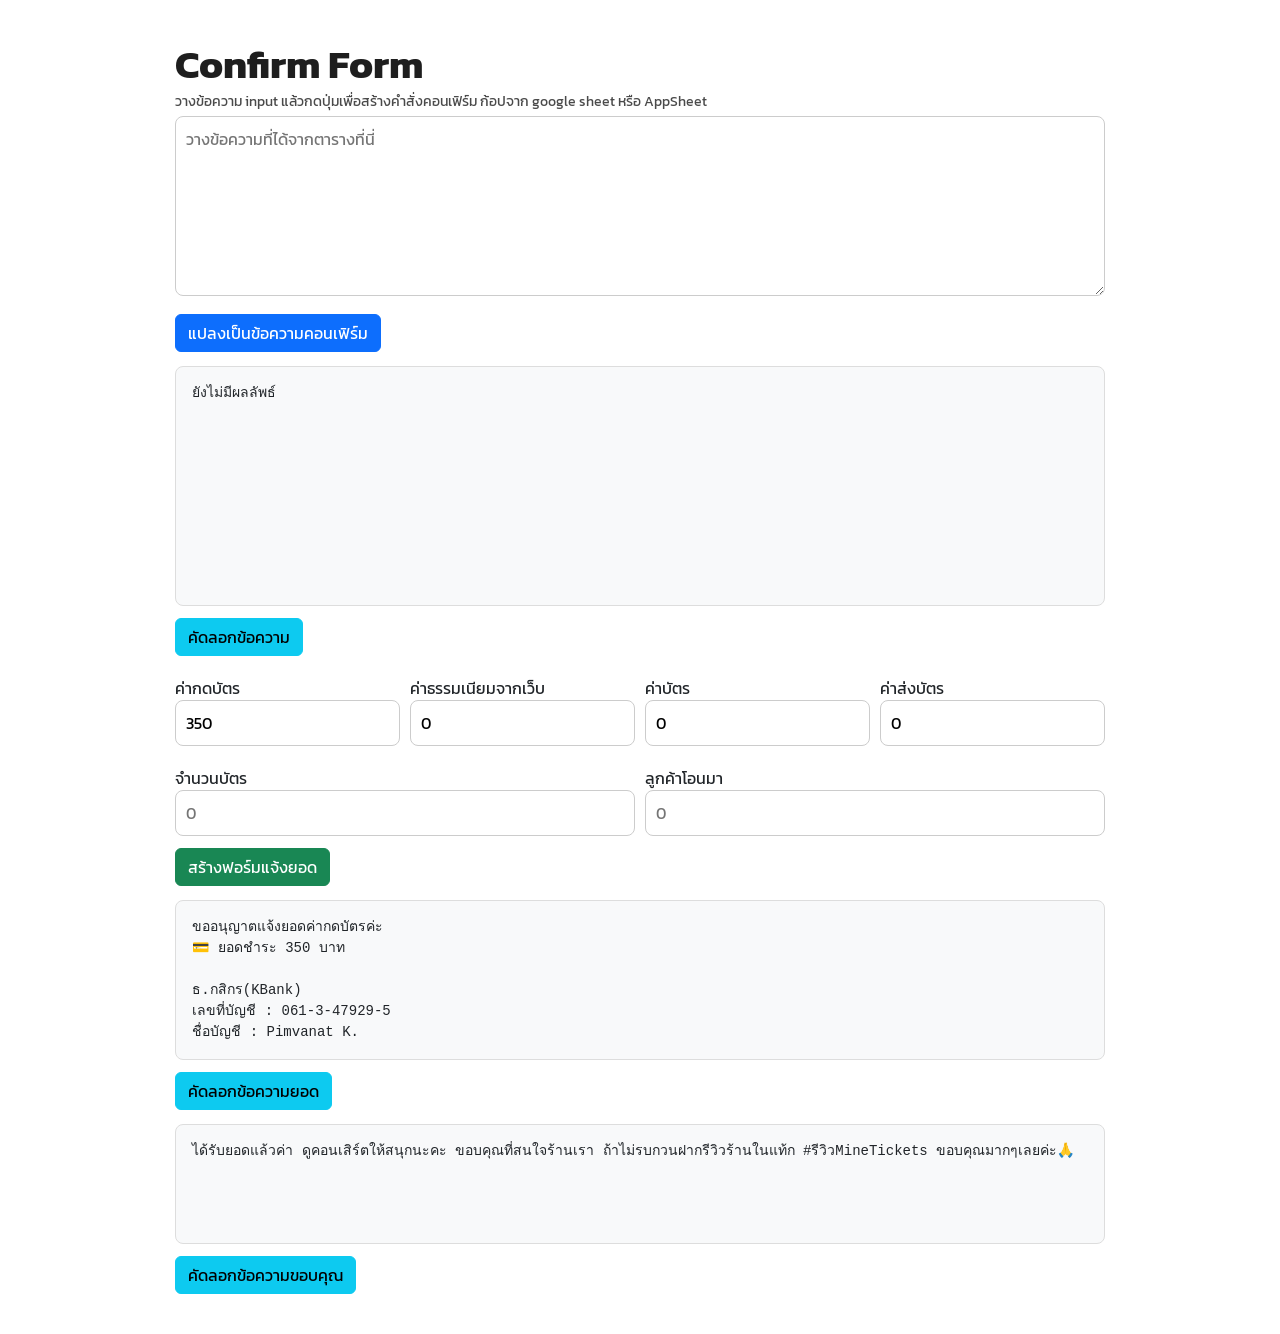
==== commit 05300516: "Update form.html" ====
--- a/form.html
+++ b/form.html
@@ -54,7 +54,7 @@
           <pre id="feeOutput" style="white-space:pre-wrap;background:#f8f9fa;border:1px solid #ddd;padding:16px;margin-top:14px;border-radius:8px;min-height:120px;">ยังไม่มีผลลัพธ์</pre>
           <button id="feeCopy" class="btn btn-info" style="margin-top:12px;">คัดลอกข้อความยอด</button>
           <span id="feeStatus"></span>
-          <pre id="thankYou" style="white-space:pre-wrap;background:#f8f9fa;border:1px solid #ddd;padding:16px;margin-top:14px;border-radius:8px;min-height:120px;">ได้รับยอดแล้วค่า ดูคอนเสิร์ตให้สนุกนะคะ ขอบคุณที่สนใจร้านเรา ถ้าไม่รบกวนฝากรีวิวร้านในแท้ก #รีวิวMineTickets ขอบคุณมาก ๆ เลยค่ะ🙏</pre>
+          <pre id="thankYou" style="white-space:pre-wrap;background:#f8f9fa;border:1px solid #ddd;padding:16px;margin-top:14px;border-radius:8px;min-height:120px;">ได้รับยอดแล้วค่า ดูคอนเสิร์ตให้สนุกนะคะ ขอบคุณที่สนใจร้านเรา ถ้าไม่รบกวนฝากรีวิวร้านในแท้ก #รีวิวMineTickets ขอบคุณมากๆเลยค่ะ🙏</pre>
           <button id="thankYouCopy" class="btn btn-info" style="margin-top:12px;">คัดลอกข้อความขอบคุณ</button>
           <span id="thankYouStatus"></span>
     <script>
@@ -103,9 +103,9 @@
             };
             platform = findLine('^Web Service$') || '';
             eventName = findLine('^Event$') || lines[0] || '';
-            zone = findLine('โซน|Preferred Zone') || '';
+            zone = findLine('Preferred Zone') || '';
             basePrice = (findLine('ราคาบัตร|Preferred Price') || '').replace(/[฿$,]/g, '').trim();
-            zone_s = findLine('โซน|Reserved Zone') || '';
+            zone_s = findLine('Reserved Zone') || '';
             basePrice_s = (findLine('ราคา(สำรอง)|Reserved Price') || '').replace(/[฿$,]/g, '').trim();
             amount = Number((findLine('QTY') || '').replace(/[^0-9]/g, '') || 0);
             roundAt = findLine('รอบวันที่|Round Date') || '';
